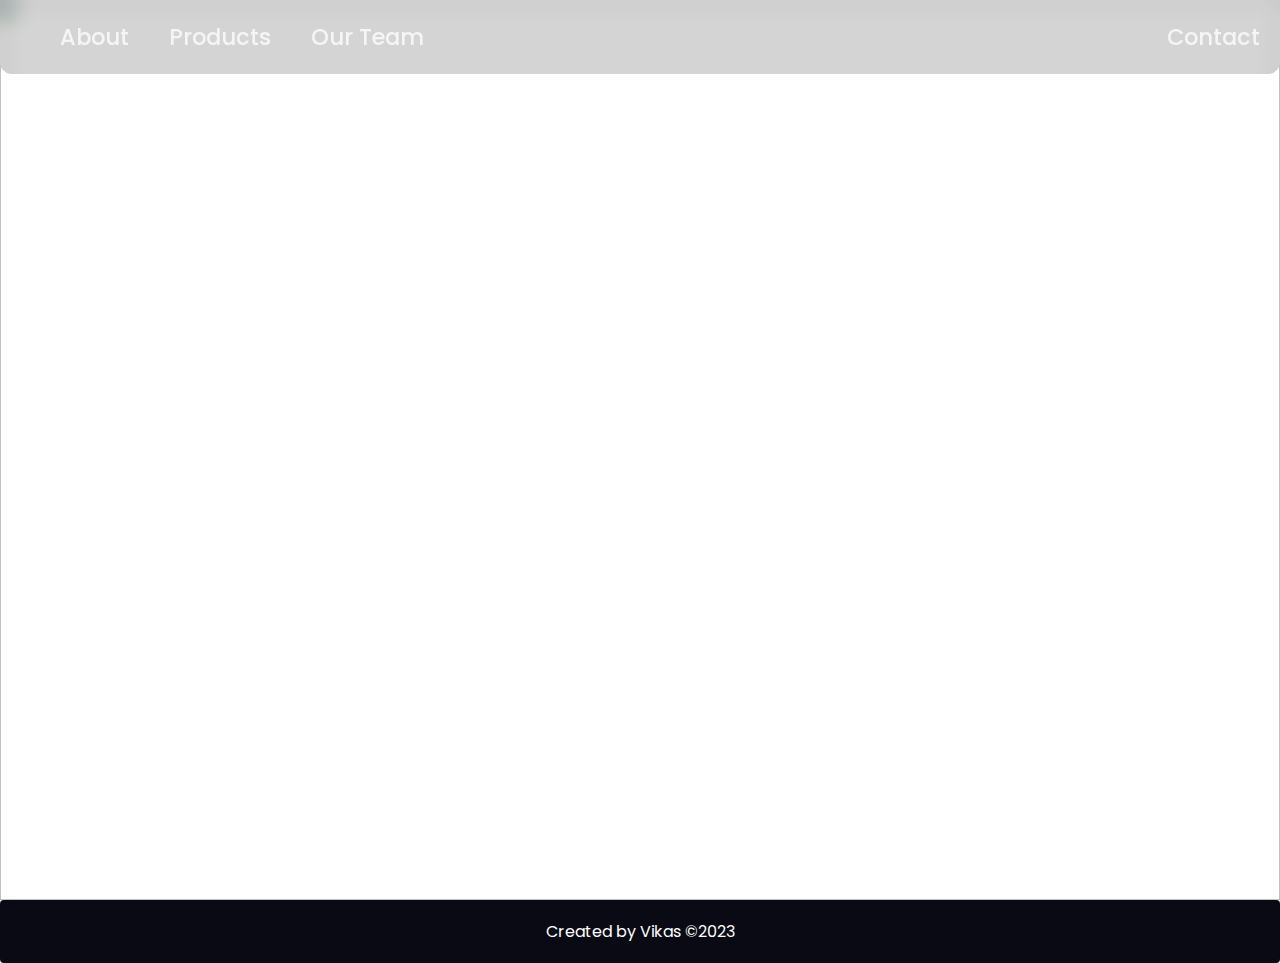
==== index.html @ dd69111f "Add files via upload" ====
<!DOCTYPE html>
<html>
  <head>
    <title>Landing Page</title>
    <link rel="stylesheet" type="text/css" href="./style.css" />
  </head>
  <body>
    <nav class="zone sticky">
      <ul class="main-nav">
        <li><a href="">About</a></li>
        <li><a href="">Products</a></li>
        <li><a href="">Our Team</a></li>
        <li class="push"><a href="">Contact</a></li>
      </ul>
    </nav>
    <div class="container">
      <img class="cover" src="img/cover.jpg" />
      <div class="coverText"><h1>All that glitters is not gold</h1></div>
    </div>
    </div>
    <footer class="zone">
      <p>
        Created by Vikas ©2023
      </p>
    </footer>
  </body>
</html>
---- style.css ----
@import url("https://fonts.googleapis.com/css2?family=Poppins:wght@300;400;500;600;700;800&display=swap");

body {
  margin: 0 auto;
  font-family: "Poppins", sans-serif;
}

.zone {
  color: #fff;
  font-size: 2em;
  border-radius: 4px;
  transition: all 0.3s linear;
}

.main-nav {
  /* creates a */
  display: flex;
  list-style: none;
  margin: 0;
  font-size: 0.7em;
  font-weight: 500;
  background-color: #0000002b;
  backdrop-filter: blur(10px);
  border-bottom-left-radius: 12px;
  border-bottom-right-radius: 12px;
}

a:hover {
  color: #000000;
}

@media only screen and (max-width: 600px) {
  .main-nav {
    font-size: 0.5em;
    padding: 0;
  }
}

.push {
  margin-left: auto;
}

li {
  padding: 20px;
}

a {
  color: #f5f5f6;
  text-decoration: none;
}

.sticky {
  position: fixed;
  z-index: 1;
  top: 0;
  width: 100%;
}

.container {
  height: 100vh;
  display: flex;
  align-items: center;
  justify-content: center;
}

.cover {
  width: 100%;
  height: 100%;
}

.coverText {
  position: absolute;
  left: 50%;
  top: 50%;
  transform: translate(-50%, -50%);
  color: white;
  font-weight: bold;
}

.coverText > h1 {
  color: white;
  font-size: 40px;
}

.grid-wrapper {
  display: grid;
  grid-template-columns: repeat(auto-fill, minmax(350px, 1fr));
  grid-gap: 10px;
}

.card {
  background-color: #444;
  margin: 50px;
}

.card > img {
  max-width: 100%;
  height: auto;
}

.card h1 {
  font-size: 1.5rem;
}

.card p {
  font-size: 1rem;
}

.card > .text {
  padding: 0 20px 20px;
}

button {
  cursor: pointer;
  background: gray;
  border: 0;
  font-size: 1rem;
  color: white;
  padding: 10px;
  width: 100%;
}

button:hover {
  background-color: #686de0;
}

footer {
  text-align: center;
  padding: 3px;
  background-color: #090A13;
}

footer p {
  font-size: 1rem;
}

.blue {
  background: #2d3436;
}
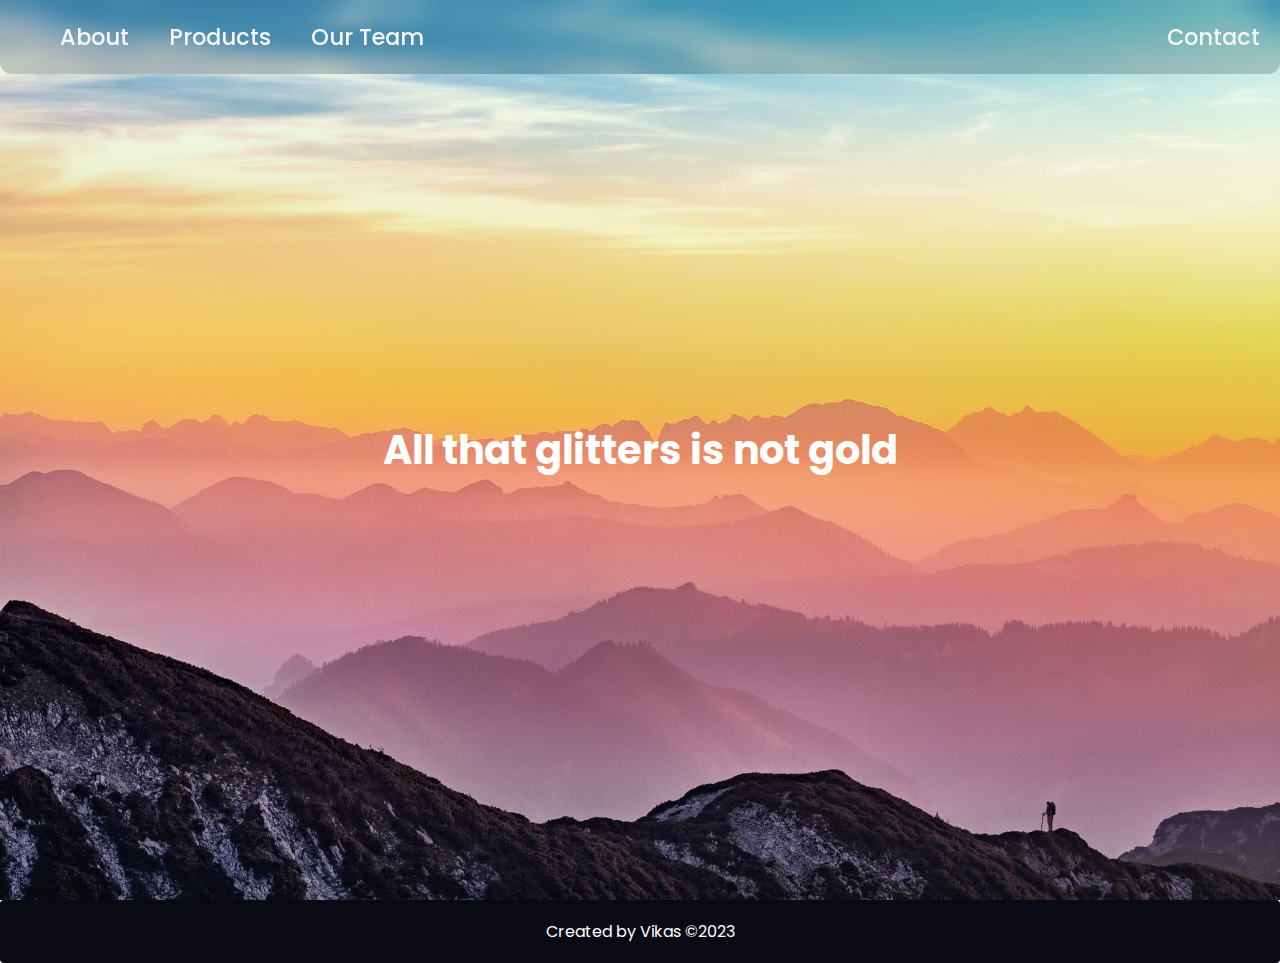
==== commit 39448cd3: "Update index.html" ====
--- a/index.html
+++ b/index.html
@@ -14,7 +14,7 @@
       </ul>
     </nav>
     <div class="container">
-      <img class="cover" src="img/cover.jpg" />
+      <img class="cover" src="cover.jpg" />
       <div class="coverText"><h1>All that glitters is not gold</h1></div>
     </div>
     </div>
--- a/style.css
+++ b/style.css
@@ -13,7 +13,7 @@
 }
 
 .main-nav {
-  /* creates a */
+ 
   display: flex;
   list-style: none;
   margin: 0;
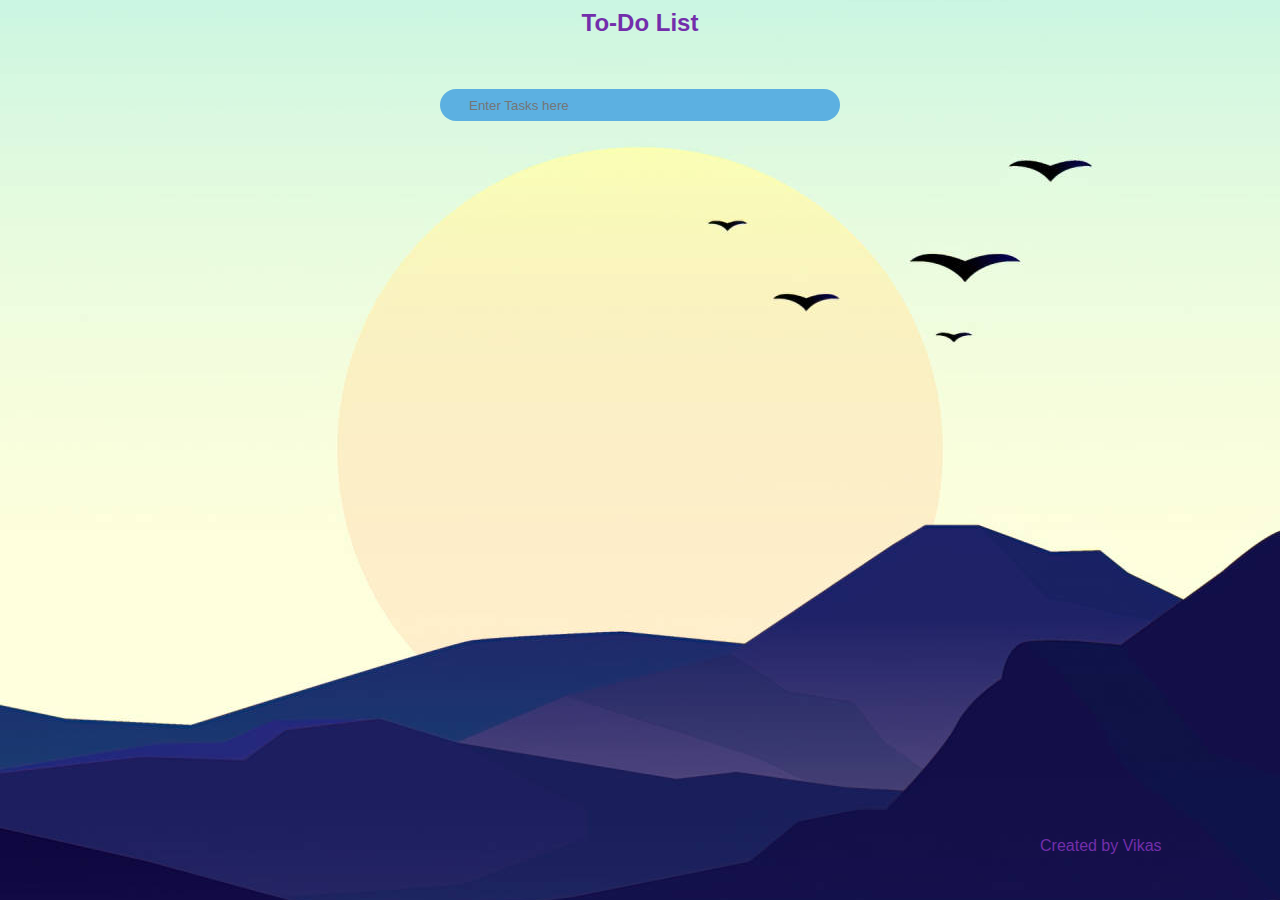
==== commit 26a0a879: "Add files via upload" ====
--- a/index.html
+++ b/index.html
@@ -1,27 +1,36 @@
 <!DOCTYPE html>
-<html>
-  <head>
-    <title>Landing Page</title>
-    <link rel="stylesheet" type="text/css" href="./style.css" />
-  </head>
-  <body>
-    <nav class="zone sticky">
-      <ul class="main-nav">
-        <li><a href="">About</a></li>
-        <li><a href="">Products</a></li>
-        <li><a href="">Our Team</a></li>
-        <li class="push"><a href="">Contact</a></li>
-      </ul>
-    </nav>
+<html lang="en">
+<head>
+    <meta charset="UTF-8">
+    <meta http-equiv="X-UA-Compatible" content="IE=edge">
+    <meta name="viewport" content="width=device-width, initial-scale=1.0">
+    <title>To-Do List</title>
+    <link rel="stylesheet" href="index.css">
+    <link rel="stylesheet" href="https://use.fontawesome.com/releases/v5.15.4/css/all.css" integrity="sha384-DyZ88mC6Up2uqS4h/KRgHuoeGwBcD4Ng9SiP4dIRy0EXTlnuz47vAwmeGwVChigm" crossorigin="anonymous">
+  
+</head>
+<body>
+    
+    
     <div class="container">
-      <img class="cover" src="cover.jpg" />
-      <div class="coverText"><h1>All that glitters is not gold</h1></div>
+        <header>
+            <h2>To-Do List</h2>
+
+        </header>
+        <div class="inputs">
+            <input type="text" id="text" name="search" class="search" placeholder="Enter Tasks here">
+            <i class="fas fa-plus" id="add"></i>
+        </div>
     </div>
+    <div>
+        <ol id="list_item"></ol>
     </div>
-    <footer class="zone">
-      <p>
-        Created by Vikas ©2023
-      </p>
-    </footer>
-  </body>
+
+    <p id="bottom" >
+        Created by Vikas
+    </p>
+
+    
+    <script src="script.js"></script>
+</body>
 </html>
--- a/index.css
+++ b/index.css
@@ -0,0 +1,92 @@
+* {
+    padding: 9px;
+    margin: 31px;
+    box-sizing: border-box; 
+    font-family:'Segoe UI', Tahoma, Geneva, Verdana, sans-serif;
+}
+body{ 
+  
+background-image: url("img3.jpg");
+background-attachment:fixed;
+background-repeat: no-repeat;
+background-position:center;
+
+}
+
+header {
+    margin: auto;
+    padding: 9px;
+    height: 90px;
+}
+ h2 {color: rgb(115, 46, 171);
+    display: flex;
+    justify-content: center;
+    position: relative;
+    align-items: center;
+ }
+#bottom {   position: absolute;
+    bottom: 5px;
+    left: 1000px;
+    color: rgb(115, 46, 171);
+  }
+  @media screen and (min-width: 80rem) {
+    .container {
+      margin: 1em 2em;
+    }
+  }
+
+.container {
+    display: flex;
+    justify-content: center;
+    position: relative;
+    align-items: center;
+}
+.container header{
+    display: flex;
+    justify-content: space-around;
+    bottom: 50px;
+    width: 40%;
+    position: absolute;
+}
+
+.inputs {
+    display: flex;
+    position: absolute;
+    justify-content: space-between;
+    background: #5cb0e1;
+    height: 32px;
+    width: 400px;
+    
+    border-radius:30px;
+}
+.inputs input {
+    margin: 0px 5px;
+    padding: 5px 15px;
+    border: none;
+    background:local;
+    flex-basis: 95%;
+}
+input:focus {
+    border: none;
+    outline: none;
+}
+
+.inputs i {
+    position: relative;
+    top: 5px;
+    margin: -17px 0px;
+    flex-basis: 5%;
+    font-size: 18px;
+}
+#list_item {
+    display: flex;
+    justify-content: center;
+    position: relative;
+    top: 0px;
+}
+
+
+
+
+
+
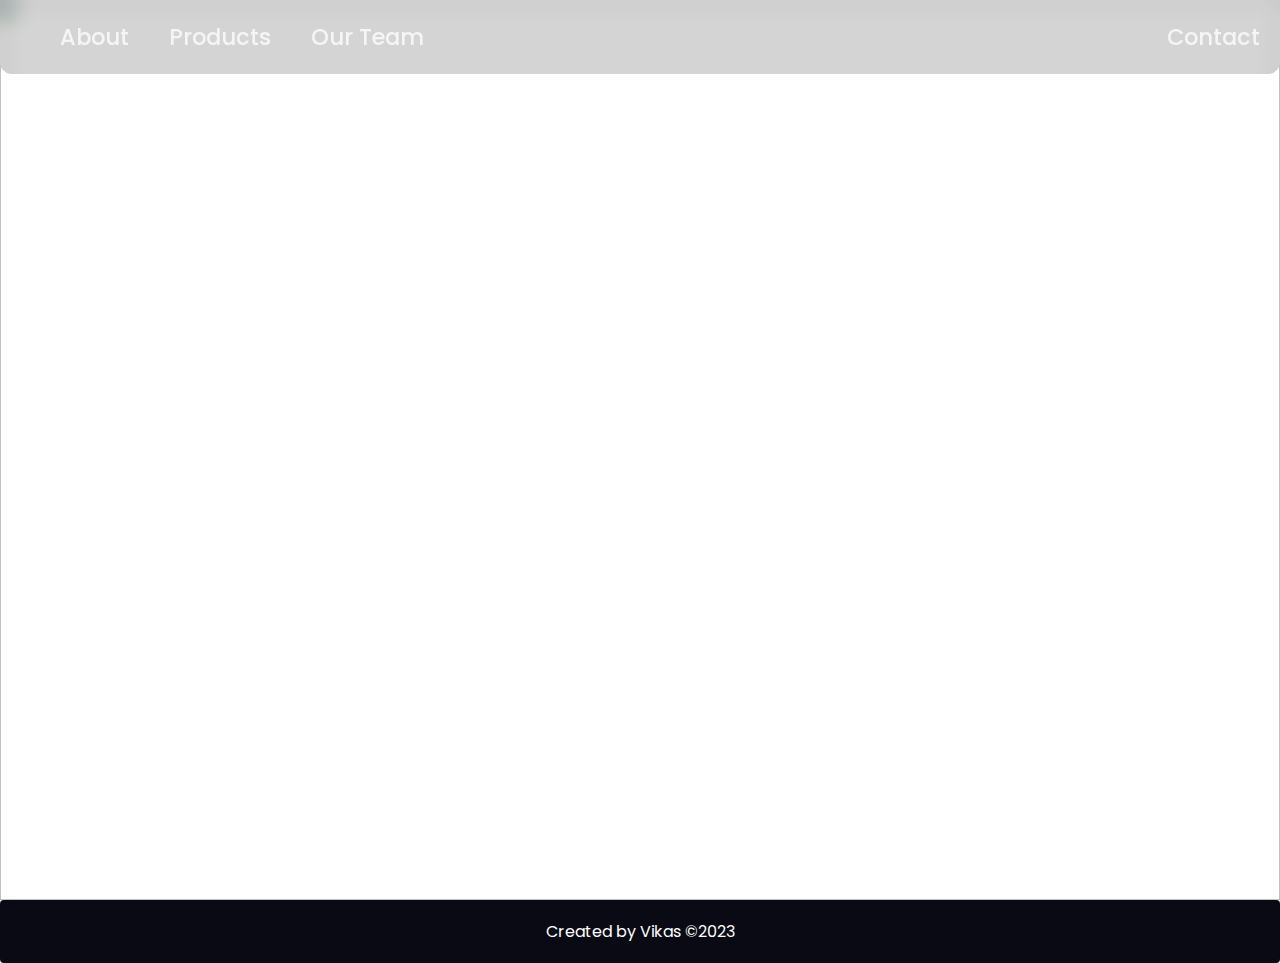
==== commit 3739d202: "Add files via upload" ====
--- a/index.html
+++ b/index.html
@@ -1,36 +1,27 @@
 <!DOCTYPE html>
-<html lang="en">
-<head>
-    <meta charset="UTF-8">
-    <meta http-equiv="X-UA-Compatible" content="IE=edge">
-    <meta name="viewport" content="width=device-width, initial-scale=1.0">
-    <title>To-Do List</title>
-    <link rel="stylesheet" href="index.css">
-    <link rel="stylesheet" href="https://use.fontawesome.com/releases/v5.15.4/css/all.css" integrity="sha384-DyZ88mC6Up2uqS4h/KRgHuoeGwBcD4Ng9SiP4dIRy0EXTlnuz47vAwmeGwVChigm" crossorigin="anonymous">
-  
-</head>
-<body>
-    
-    
+<html>
+  <head>
+    <title>Landing Page</title>
+    <link rel="stylesheet" type="text/css" href="./style.css" />
+  </head>
+  <body>
+    <nav class="zone sticky">
+      <ul class="main-nav">
+        <li><a href="">About</a></li>
+        <li><a href="">Products</a></li>
+        <li><a href="">Our Team</a></li>
+        <li class="push"><a href="">Contact</a></li>
+      </ul>
+    </nav>
     <div class="container">
-        <header>
-            <h2>To-Do List</h2>
-
-        </header>
-        <div class="inputs">
-            <input type="text" id="text" name="search" class="search" placeholder="Enter Tasks here">
-            <i class="fas fa-plus" id="add"></i>
-        </div>
+      <img class="cover" src="img/cover.jpg" />
+      <div class="coverText"><h1>All that glitters is not gold</h1></div>
     </div>
-    <div>
-        <ol id="list_item"></ol>
     </div>
-
-    <p id="bottom" >
-        Created by Vikas
-    </p>
-
-    
-    <script src="script.js"></script>
-</body>
+    <footer class="zone">
+      <p>
+        Created by Vikas ©2023
+      </p>
+    </footer>
+  </body>
 </html>
--- a/style.css
+++ b/style.css
@@ -0,0 +1,139 @@
+@import url("https://fonts.googleapis.com/css2?family=Poppins:wght@300;400;500;600;700;800&display=swap");
+
+body {
+  margin: 0 auto;
+  font-family: "Poppins", sans-serif;
+}
+
+.zone {
+  color: #fff;
+  font-size: 2em;
+  border-radius: 4px;
+  transition: all 0.3s linear;
+}
+
+.main-nav {
+ 
+  display: flex;
+  list-style: none;
+  margin: 0;
+  font-size: 0.7em;
+  font-weight: 500;
+  background-color: #0000002b;
+  backdrop-filter: blur(10px);
+  border-bottom-left-radius: 12px;
+  border-bottom-right-radius: 12px;
+}
+
+a:hover {
+  color: #000000;
+}
+
+@media only screen and (max-width: 600px) {
+  .main-nav {
+    font-size: 0.5em;
+    padding: 0;
+  }
+}
+
+.push {
+  margin-left: auto;
+}
+
+li {
+  padding: 20px;
+}
+
+a {
+  color: #f5f5f6;
+  text-decoration: none;
+}
+
+.sticky {
+  position: fixed;
+  z-index: 1;
+  top: 0;
+  width: 100%;
+}
+
+.container {
+  height: 100vh;
+  display: flex;
+  align-items: center;
+  justify-content: center;
+}
+
+.cover {
+  width: 100%;
+  height: 100%;
+}
+
+.coverText {
+  position: absolute;
+  left: 50%;
+  top: 50%;
+  transform: translate(-50%, -50%);
+  color: white;
+  font-weight: bold;
+}
+
+.coverText > h1 {
+  color: white;
+  font-size: 40px;
+}
+
+.grid-wrapper {
+  display: grid;
+  grid-template-columns: repeat(auto-fill, minmax(350px, 1fr));
+  grid-gap: 10px;
+}
+
+.card {
+  background-color: #444;
+  margin: 50px;
+}
+
+.card > img {
+  max-width: 100%;
+  height: auto;
+}
+
+.card h1 {
+  font-size: 1.5rem;
+}
+
+.card p {
+  font-size: 1rem;
+}
+
+.card > .text {
+  padding: 0 20px 20px;
+}
+
+button {
+  cursor: pointer;
+  background: gray;
+  border: 0;
+  font-size: 1rem;
+  color: white;
+  padding: 10px;
+  width: 100%;
+}
+
+button:hover {
+  background-color: #686de0;
+}
+
+footer {
+  text-align: center;
+  padding: 3px;
+  background-color: #090A13;
+}
+
+footer p {
+  font-size: 1rem;
+}
+
+.blue {
+  background: #2d3436;
+}
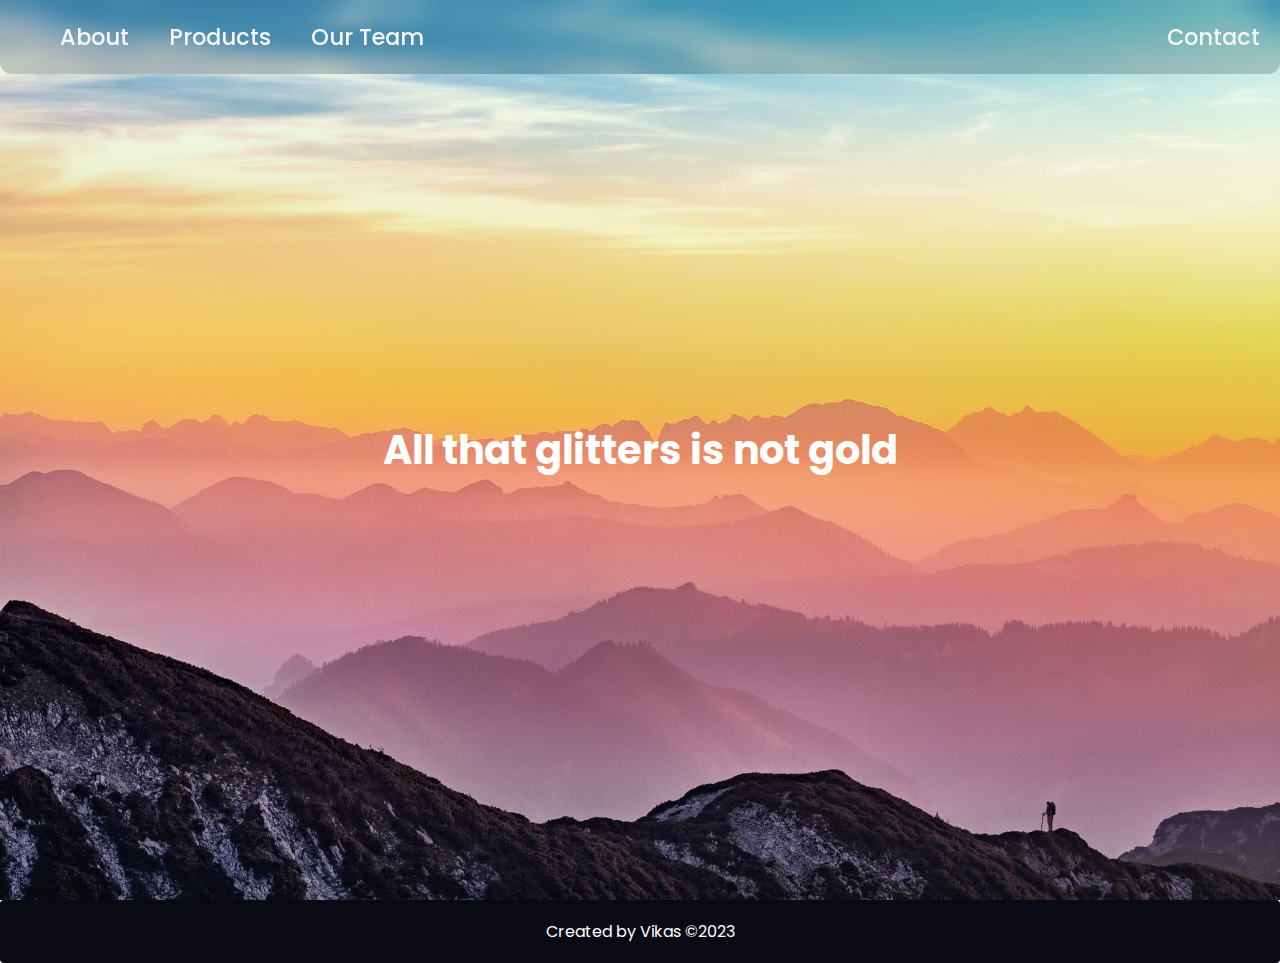
==== commit 7c9d0282: "Update index.html" ====
--- a/index.html
+++ b/index.html
@@ -14,7 +14,7 @@
       </ul>
     </nav>
     <div class="container">
-      <img class="cover" src="img/cover.jpg" />
+      <img class="cover" src="cover.jpg" />
       <div class="coverText"><h1>All that glitters is not gold</h1></div>
     </div>
     </div>
